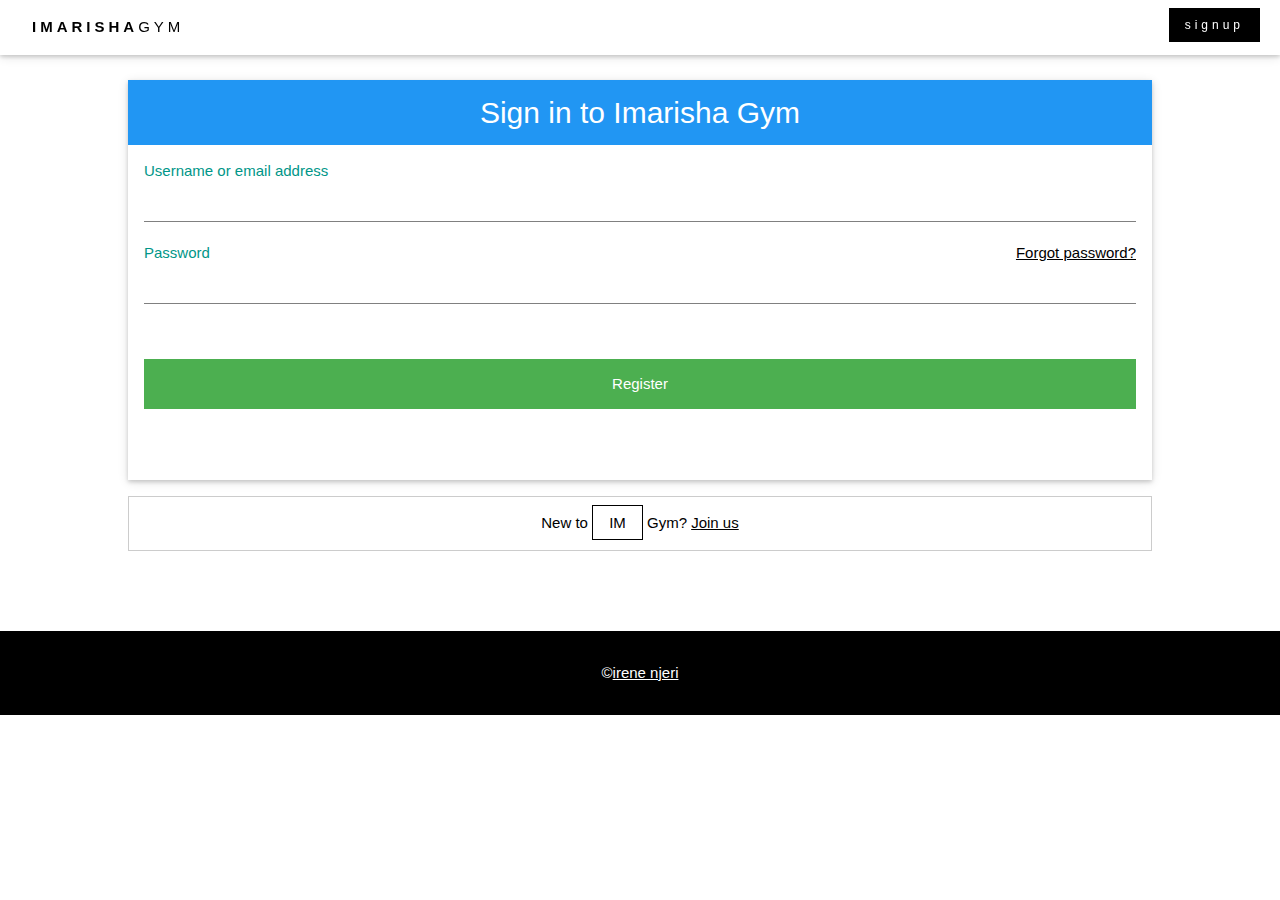
==== login.html @ f474ff06 "Adds login page" ====
<!DOCTYPE html>
<html>
<title>IMARISHA GYM</title>
<meta name="viewport" content="width=device-width, initial-scale=1">
<link rel="stylesheet" type="text/css" href="public/stylesheets/w3.css">
<link rel="stylesheet" type="text/css" href="public/stylesheets/styles.css">
<body>

<!-- Navbar (sit on top) -->
<div class="w3-top">
 	<ul class="w3-navbar w3-white w3-wide w3-padding-8 w3-card-2">
    <li id="logo">
			<a href="index.html" class="w3-margin-left">
				<b class="w3-hide-medium">IMARISHA</b><b class="w3-hide-large w3-hide-small">IM</b>GYM
			</a>
		</li><!-- li#logo -->
		<!-- Show them on small screens -->
		<li id="btn-small" class="w3-hide-medium w3-hide-large">
        <a href="signup.html" class="w3-btn w3-black w3-small" style="display:inline-block;">signup</a>	
		</li><!-- li#btn-small -->
		<!-- Hide them on small screens -->
    <li id="top-form" class="w3-right w3-hide-small" style="margin-right:20px">
        <a href="signup.html" class="w3-btn w3-black w3-small" style="display:inline-block;">signup</a>	
    </li><!-- li#top-form -->
  </ul><!-- ul.w3-navbar -->
</div><!-- div.w3-top -->

<div class="w3-content w3-padding-64" style="max-width:1564px">
	<section id="signup-form" class="w3-display-container w3-panel w3-card-2 w3-padding-0" style="width:80%; margin:auto;height:400px;">
		<div class="w3-container w3-blue w3-center">
	  	<h2>Sign in to Imarisha Gym</h2>
		</div>

		<form class="w3-container" name="sign-in">
		  <p>
		  <label class="w3-label w3-validate">Username or email address</label>
		  <input class="w3-input" type="text" name="username" required></p>
		  <p style="margin-top:20px;">
		  <label class="w3-label w3-validate">Password</label>
		  <a href="password_reset" class="w3-right">Forgot password?</a>
		  <input class="w3-input" type="password" name="pass" required></p>
		  <button class="w3-btn-block w3-green" style="height:50px;margin-top:40px;">Register</button></p>
		</form>
	</section>

		<div id="signup-container" class="w3-display-container w3-panel w3-card w3-center" style="width:80%;margin:auto;">
			<p>New to <a href="index.html" class="w3-border w3-border-black w3-padding" style="text-decoration:none;">IM</a> <span class="w3-hide-small">Gym</span>? <a href="signup.html">Join us</a></p>
		</div>

</div>

<!-- Footer -->
<footer class="w3-center w3-black w3-padding-16">
  <p>&copy;<a href="#" title="W3.CSS" target="_blank" class="w3-hover-text-green">irene njeri</a></p>
</footer>
</body>
</html>
---- public/stylesheets/styles.css ----
/* Imarisha stylesheet by Irene Njeri*/
form#sign-in input{padding:8px;border:none;border-bottom:1px solid #808080;}
/*form#sign-in input:focus{color:#fff!important;background-color:rgba(76, 175, 80,0.5);}*/
#social li{display:inline-block;}
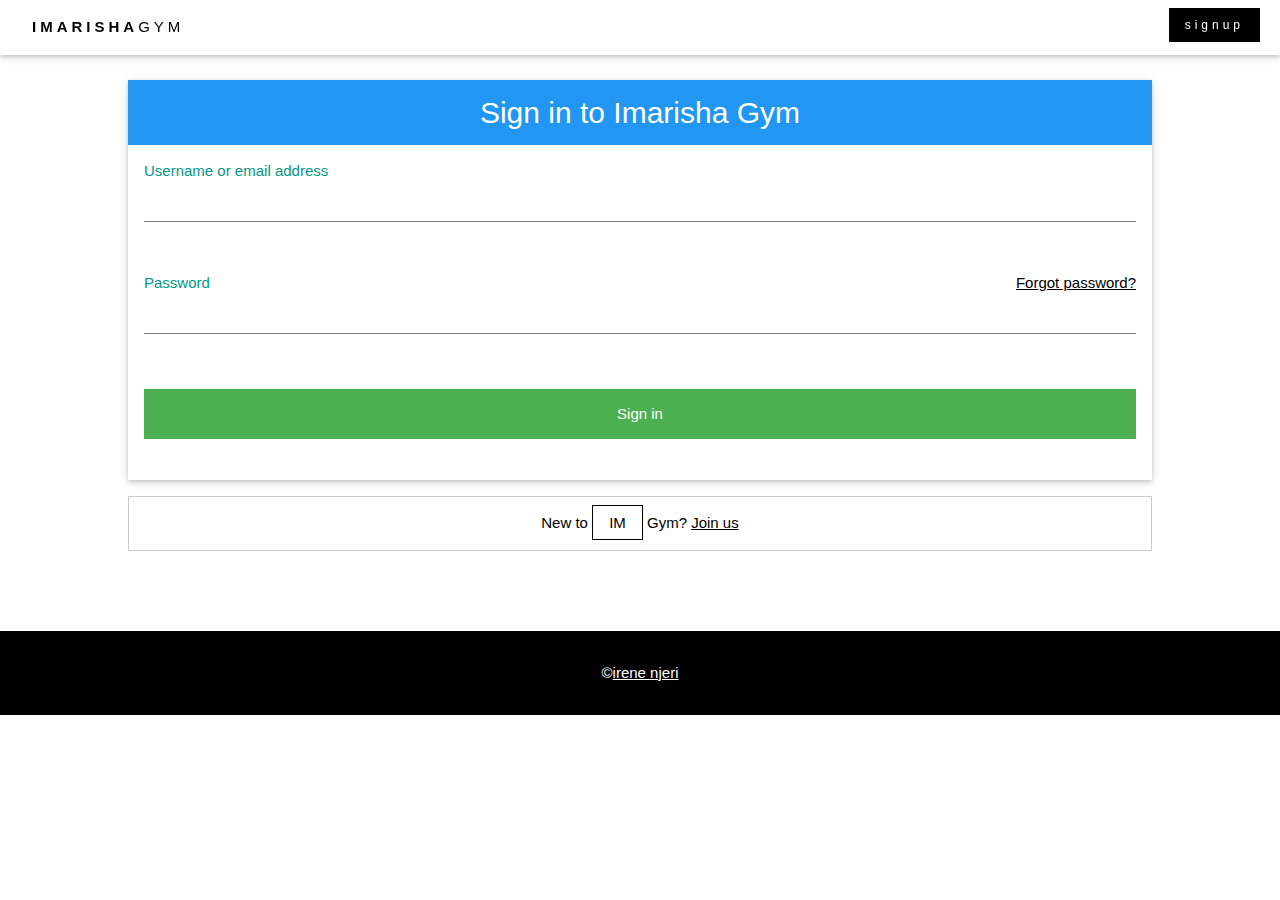
==== commit 96efb498: "Minor tweaks" ====
--- a/login.html
+++ b/login.html
@@ -35,11 +35,11 @@
 		  <p>
 		  <label class="w3-label w3-validate">Username or email address</label>
 		  <input class="w3-input" type="text" name="username" required></p>
-		  <p style="margin-top:20px;">
+		  <p style="margin-top:50px;">
 		  <label class="w3-label w3-validate">Password</label>
-		  <a href="password_reset" class="w3-right">Forgot password?</a>
+		  <a href="password_reset.html" class="w3-right">Forgot password?</a>
 		  <input class="w3-input" type="password" name="pass" required></p>
-		  <button class="w3-btn-block w3-green" style="height:50px;margin-top:40px;">Register</button></p>
+		  <button class="w3-btn-block w3-green" style="height:50px;margin-top:40px;">Sign in</button></p>
 		</form>
 	</section>
 
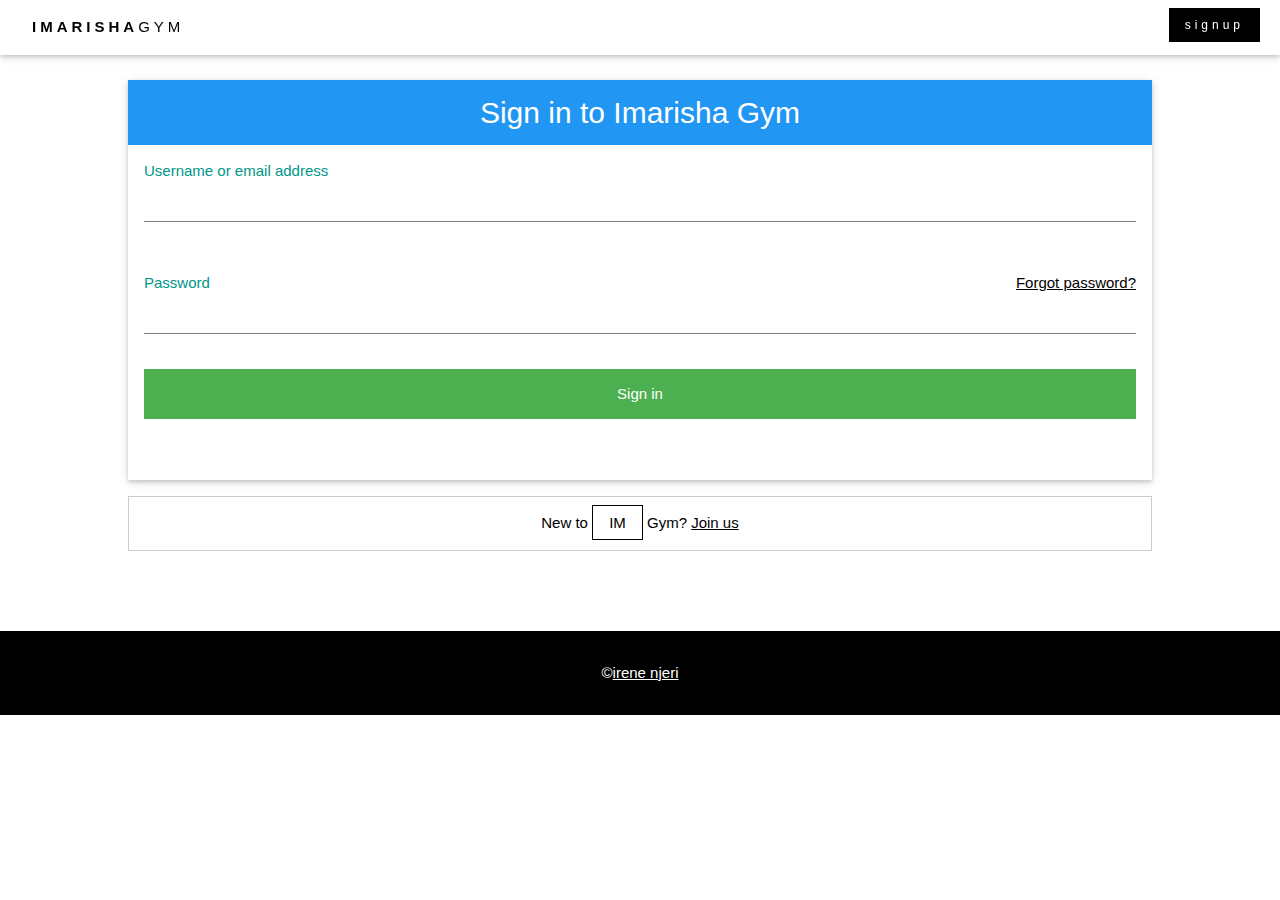
==== commit 6f9cd61e: "Minor display tweaks" ====
--- a/login.html
+++ b/login.html
@@ -39,7 +39,7 @@
 		  <label class="w3-label w3-validate">Password</label>
 		  <a href="password_reset.html" class="w3-right">Forgot password?</a>
 		  <input class="w3-input" type="password" name="pass" required></p>
-		  <button class="w3-btn-block w3-green" style="height:50px;margin-top:40px;">Sign in</button></p>
+		  <button class="w3-btn-block w3-green" style="height:50px;margin-top:20px;">Sign in</button></p>
 		</form>
 	</section>
 
